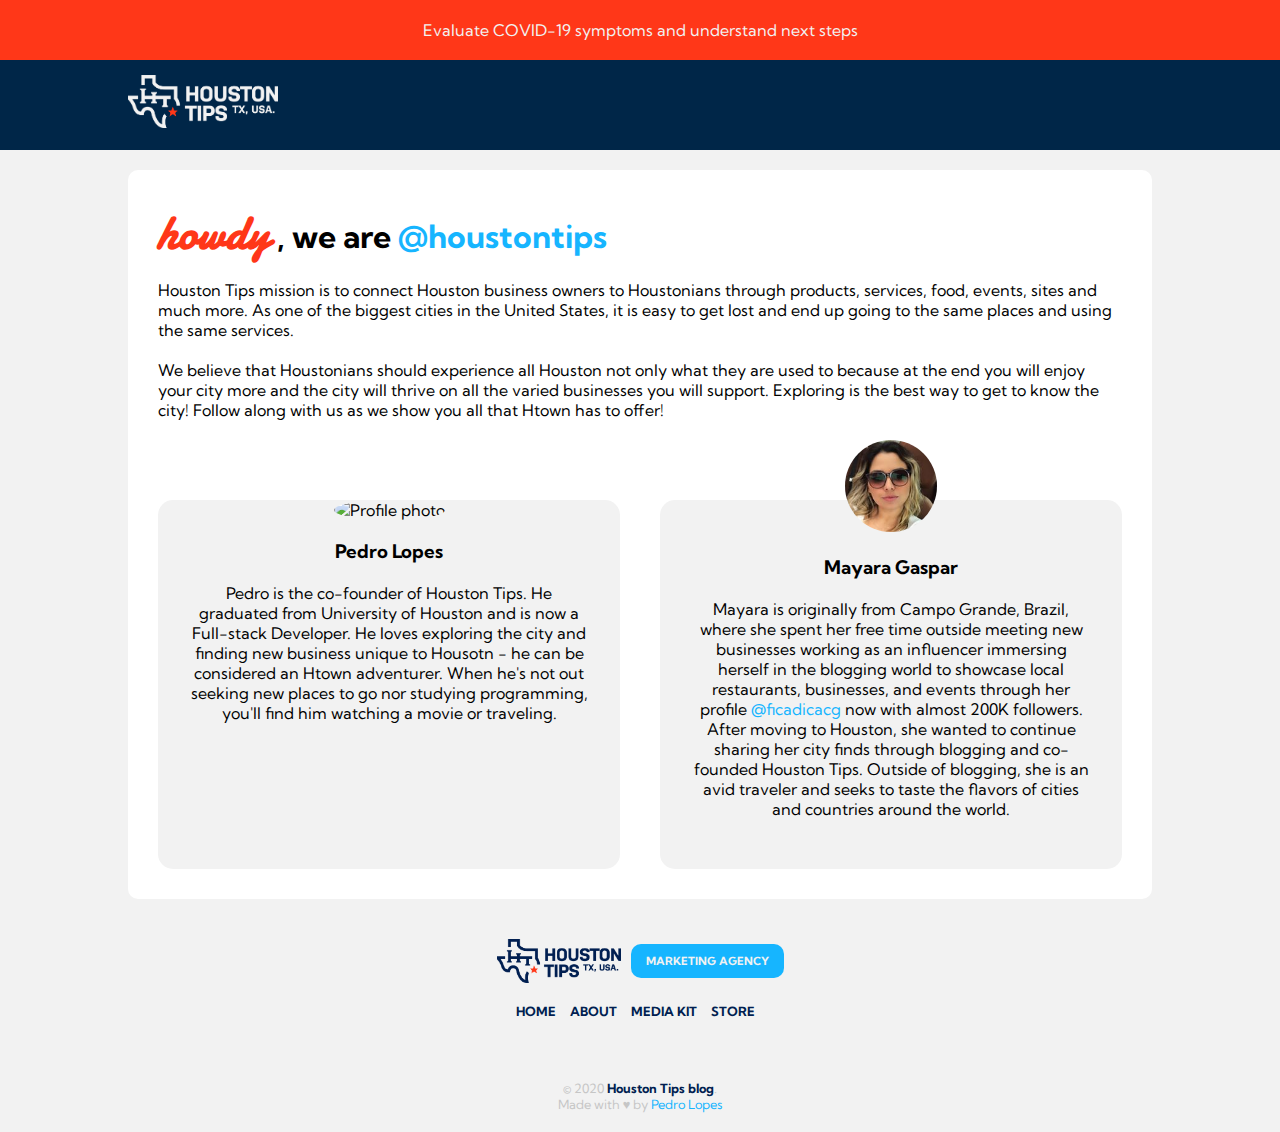
==== about.html @ 713eeb91 "Updated stats and may image" ====
<!DOCTYPE html>
<html lang="en">
    <head>
        <title>HoustonTips | About</title>
        
        <meta charset="UTF-8">
        <meta name="viewport" content="width=device-width, initial-scale=1.0">

        <!-- Links -->
        <link rel="stylesheet" href="styles/main.css">
        <link rel="stylesheet" href="styles/responsive.css">

        <link href="https://fonts.googleapis.com/css2?family=Kumbh+Sans:wght@300;400;700&display=swap" rel="stylesheet">
        <link href="https://fonts.googleapis.com/css2?family=Damion&display=swap" rel="stylesheet">

        <script src="https://kit.fontawesome.com/7ee70a9b62.js" crossorigin="anonymous"></script>

        <!-- Facebook Pixel Code -->
        <script>
        !function(f,b,e,v,n,t,s)
        {if(f.fbq)return;n=f.fbq=function(){n.callMethod?
        n.callMethod.apply(n,arguments):n.queue.push(arguments)};
        if(!f._fbq)f._fbq=n;n.push=n;n.loaded=!0;n.version='2.0';
        n.queue=[];t=b.createElement(e);t.async=!0;
        t.src=v;s=b.getElementsByTagName(e)[0];
        s.parentNode.insertBefore(t,s)}(window, document,'script',
        'https://connect.facebook.net/en_US/fbevents.js');
        fbq('init', '821612818585365');
        fbq('track', 'PageView');
        </script>
        <noscript><img height="1" width="1" style="display:none"
        src="https://www.facebook.com/tr?id=821612818585365&ev=PageView&noscript=1"
        /></noscript>
        <!-- End Facebook Pixel Code -->

    </head>
    <body>
        <header>
            <div class="covid">
                <div class="warning">
                    <a href="https://covid19.apple.com/screening/">
                        <p>Evaluate COVID-19 symptoms and understand next steps</p>
                    </a>
                </div>
            </div>
            <div class="header">
                <div class="logo">
                    <img id="header-logo" src="./assets/logo.png" alt="Houston Tips Logo">
                </div>
                <div class="links">
                    <button onclick="toggleNavOpen()">
                        <i class="fas fa-bars fa-2x"></i>
                    </button>
                </div>
            </div>
            <div class="navbar">
                <button onclick="toggleNavClose()">
                    <i class="fas fa-times fa-2x"></i>
                </button>

                <img id="logo_slider" src="./assets/logo.png" alt="Logo">

                <ul>
                    <a href="index.html">
                        <li>
                            <i class="fas fa-home"></i>Home
                        </li>
                    </a>
                    <a href="about.html">
                        <li>
                            <i class="far fa-address-card"></i>About
                        </li>
                    </a>
                    <a href="analytics.html">
                        <li>
                            <i class="fas fa-chart-line"></i>Media Kit
                        </li>
                    </a>
                    <a href="mailto:contact@houstontips.us">
                        <li>
                            <i class="far fa-envelope"></i>Email
                        </li>
                    </a>
                    <a href="mailto:ads@houstontips.us">
                        <li>
                            <i class="fas fa-ad"></i>Promotion
                        </li>
                    </a>
                    <a href="mailto:partnership@houstontips.us">
                        <li>
                            <i class="fas fa-handshake"></i>Partnership
                        </li>
                    </a>
                    <a href="https://teespring.com/stores/houstontips?page=1">
                        <li>
                            <i class="fas fa-store"></i>Store
                        </li>
                    </a>
                </ul>
            </div>
        </header>
        <main id="about-page">
            <div class="card">
                <h1>
                    <span>howdy</span>
                    , we are
                    <a href="https://www.instagram.com/houstontips/">@houstontips</a>
                </h1>
                <p>Houston Tips mission is to connect Houston business owners to Houstonians through products, services, food, events, sites and much more. As one of the biggest cities in the United States, it is easy to get lost and end up going to the same places and using the same services.<br><br>We believe that Houstonians should experience all Houston not only what they are used to because at the end you will enjoy your city more and the city will thrive on all the varied businesses you will support. Exploring is the best way to get to know the city! Follow along with us as we show you all that Htown has to offer!</p>
                <div class="card-wrapper">
                    <div class="inner-card">
                        <img src="https://avatars0.githubusercontent.com/u/18017083?s=400&u=efa162ed5c88f927283a47e2e304c5f6b7fe65a8&v=4" alt="Profile photo">
                        <h3>Pedro Lopes</h3>
                        <p>Pedro is the co-founder of Houston Tips. He graduated from University of Houston and is now a Full-stack Developer. He loves exploring the city and finding new business unique to Housotn - he can be considered an Htown adventurer. When he's not out seeking new places to go nor studying programming, you'll find him watching a movie or traveling.</p>
                        <div class="profile-links">
                            <a href="mailto:pl@houstontips.us">
                                <i class="fa fa-envelope-o"></i>
                            </a>
                        </div>
                    </div>
                    <div class="inner-card">
                        <img src="../assets/may.jpg">
                        <h3>Mayara Gaspar</h3>
                        <p>Mayara is originally from Campo Grande, Brazil, where she spent her free time outside meeting new businesses working as an influencer immersing herself in the blogging world to showcase local restaurants, businesses, and events through her profile
                            <a href="https://www.instagram.com/ficadicacg/">@ficadicacg</a>
                            now with almost 200K followers. After moving to Houston, she wanted to continue sharing her city finds through blogging and co-founded Houston Tips. Outside of blogging, she is an avid traveler and seeks to taste the flavors of cities and countries around the world.</p>
                        <div class="profile-links">
                            <a href="mailto:mg@houstontips.us">
                                <i class="fa fa-envelope-o"></i>
                            </a>
                        </div>
                    </div>

                </div>

            </main>
            <footer>
                <div class="footer-wrapper">
                    <div class="footer-head">
                        <img src="assets/logo-reg.png" alt="Houston Tips Logo">
                        <span>MARKETING AGENCY</span>
                    </div>
                    <ul>
                        <a href="index.html">
                            <li>HOME</li>
                        </a>
                        <a href="about.html">
                            <li>ABOUT</li>
                        </a>
                        <a href="analytics.html">
                            <li>MEDIA KIT</li>
                        </a>
                        <a href="https://teespring.com/stores/houstontips?page=1">
                            <li>STORE</li>
                        </a>
                    </ul>
                    <span class="icons">
                        <a href="https://www.instagram.com/houstontips">
                            <i class="fa fa-instagram"></i>
                        </a>
                        <a href="https://www.tiktok.com/@houstontips?source=h5_m">
                            <i class="fab fa-tiktok"></i>
                        </a>
                        <a href="mailto:hello@houstontips.us">
                            <i class="fa fa-envelope-o"></i>
                        </a>
                    </span>
                    <p>
                        &copy; 2020
                        <strong style="color: var(--blue-color);">Houston Tips blog</strong>.<br>
                        Made with &hearts; by
                        <a href="https://www.pedroclopes.com">Pedro Lopes</a>
                    </p>
                </div>
            </footer>
            <script src="./scripts/app.js"></script>
        </body>
    </html>
---- styles/main.css ----
:root {
    --blue-color:#011F51;
    --dark-blue-color:#0A2443;
    --other-blue-color: #002648;
    --red-color:#FF3718;
    --light-blue-color:rgb(22, 181, 255);
    --white-color:#F2F2F2;
    --gold-color:#D0B78D;
}

* {
    padding:0;
    margin:0;
    box-sizing: border-box;
}

a {
    text-decoration: none;
    color: var(--light-blue-color);
}

body {
    font-family: 'Kumbh Sans', sans-serif;
    background: var(--white-color);
}

/* HEADER */

header {
    background: var(--other-blue-color);
}

/* warning */
header .covid {
    background: var(--red-color);
    padding: 20px;
    text-align: center;
}

header .covid .warning a {
    color: var(--white-color);
}

/* header */

header .header {
    width:80%;
    margin: 0 auto;
    display: grid;
    grid-template-columns: 1fr 1fr;

}

header .header .logo {
    text-align:left;
    padding: 15px 0;
}

header .header .logo img {
    width: 150px;
}

header .header .links {
    text-align: right;
    padding: 35px 0;
}

header .header .links i {
    color: white;
}

header .header .links button {
    background: transparent;
    border: none;
    transition: all .5s ease-in-out;
}

header .header .links button span {
    color:var(--four-color);
    font-size: 40px;
}

/*NAV SLIDER*/

.navbar {
    position:fixed;
    top:0;
    left:-100%;
    width:100%;
    height:100vh;
    background: var(--dark-blue-color);
    border: 2px solid var(--two-color);
    box-shadow: 0 0 10px 5px rgba(0,0,0,.25);
    opacity:0;
    transition: left 0.25s ease-in-out, opacity 0.25s ease-in-out;
    z-index:10;
    color: var(--blue-color);
}

.navbar-open {
    left:0;
    opacity:1;
}

#logo_slider {
    margin: 20px auto;
    display:flex;
    justify-content: center;
    width: 180px;
}

.navbar button {
    background: transparent;
    color: var(--white-color);
    padding: 20px;
    float: right;
    border: none;
    -webkit-tap-highlight-color: transparent;
}

.navbar ul {
    padding: 20px;
    list-style-type: none;
}

.navbar ul a li {
    font-size:1.5rem;
    background: var(--other-blue-color);
    padding: 20px 20px;
    margin-bottom: 5px;
    color: var(--white-color);
    border-radius: 5px;
}

.navbar ul a li:hover {
    background: var(--red-color);
}

.navbar ul a li i {
    margin-right: 10px;
}

/* HOME */
#home-page {
    background: var(--dark-blue-color);
}

#home-page .right .intro {
    color: var(--white-color);
    padding: 20px;
    text-align:center;
}

#home-page .right .intro .head img {
    width:100%;
}

#home-page .right .intro .head h1 {
    margin-bottom: 30px;
    
}

#home-page .right .intro .head h3 {
    margin-bottom: 10px;
    margin-top: -1rem;
}

#home-page .right .intro .cards-social {
    display: flex;
    justify-content: space-evenly;
}

#home-page .right .intro .cards-social .card-social {
    background: rgba(242, 242, 242, 0.1);
    color: var(--white-color);
    padding: 20px 10px;
    width: 80%;
    font-weight: 700;
    display:flex;
    justify-content: center;
}

#home-page .right .intro .cards-social .card-social p i {
    color: var(--gold-color);
    margin-right: 10px;
}

#home-page .right .intro .cards-social .card-social:first-child {
    margin-right: 10px;
}

#home-page .right .about-us {
    padding: 20px;
    color: white;
}

#home-page .right .about-us h1 {
    margin-bottom: 10px;
    font-weight: 400;
}

#home-page .right .about-us p {
    opacity: rgba(255, 255, 255, 0.1);
    line-height: 1.2;
}

#home-page .right .highlights {
    padding: 20px;
    color: white;
}

#home-page .right .highlights h1 {
    margin-bottom: 10px;
    font-weight: 400;
}

#home-page .right .highlights ul li {
    margin-bottom: 5px;
}

#home-page .right .highlights ul li {
    opacity: 0.7;
    list-style-type: none;
}

#home-page .right button {
    margin-top: 20px;;
    padding: 20px;
    width: 100%;
    background: transparent;
    border: 2px solid rgba(242, 242, 242, 0.3);
    color: var(--white-color);
    border-radius: 5px;
    font-size:1rem;
}

#home-page .left  {
    display:none;
}

/* ANALYTICS */

#analytics-page h2 {
    color: var(--blue-color);
    font-weight: 400;
    text-align:center;
    margin-top: 20px;
}

#analytics-page .cards-stats {
    padding: 20px;
}

#analytics-page .cards-stats .card-stat {
    padding: 30px;
    display:flex;
    background: white;
    border-radius: 10px;
    color: var(--blue-color);
    margin-bottom: 10px;
}

#analytics-page .cards-stats .card-stat .circle {
    background: rgb(116, 209, 252);
    width: 60px;
    height:60px;
    border-radius:50%;
    margin-right: 20px;
    display:table;
}

#analytics-page .cards-stats .card-stat i {
    color: rgba(19, 153, 214, 1);
    font-size:1.2rem;
    display: table-cell;
    vertical-align: middle;
    text-align: center;
}

#analytics-page .cards-stats .card-stat span {
    font-size: 2rem;
    margin-top: 5px;
    font-weight: 700;
}

#analytics-page .cards-stats .card-stat p {
    font-size:1rem;
    color: gray;
    font-weight:400;
}

#analytics-page .charts-containers {
    text-align: center;
    display: grid;
    grid-template-columns: repeat(1,1fr);
    justify-content: center;
    gap: 20px;
}

#analytics-page .charts-containers .chart-container h1 {
    color: var(--blue-color);
    font-weight: 400;
    font-size: 2rem;
}


/* ABOUT */

 #about-page .card {
     margin: 20px;
     padding: 30px;
     background: white;
     border-radius: 10px;
 }

 #about-page .card h1 {
     margin-bottom: 15px;
 }

 #about-page .card h1 span {
    font-family: 'Damion', sans-serif;
    color: var(--red-color);
    font-size: 3rem;
 }

 #about-page .card .card-wrapper {
     display: grid;
     grid-template-columns: repeat(1,1fr);
     gap:20px;
 }

 #about-page .card .card-wrapper .inner-card {
    background: rgb(242, 242, 242);
    text-align: center;
    margin-top: 80px;
    border-radius: 15px;
 }

#about-page .card .card-wrapper .inner-card img {
     width: 50%;
     border-radius: 50%;
     margin-top: -60px;
}

#about-page .card .card-wrapper .inner-card h3 {
    margin: 20px 0;
}

#about-page .card .card-wrapper .inner-card p {
     padding: 0 30px 0 30px;
}

#about-page .card .card-wrapper .inner-card .profile-links {
    font-size: 1.5rem;
    padding: 10px 0;
}

#about-page .card .card-wrapper .inner-card .profile-links i {
    margin: 0 5px;
}

/* PRICES */

#prices-page {
    background: var(--dark-blue-color);
}

/* CONTACT */

#contact-page .card {
    margin: 20px;
    padding: 30px;
    background: white;
    border-radius: 10px;
    text-align: center;
}

#contact-page .card h1 {
    font-family: 'Damion', sans-serif;
    color: var(--red-color);
    font-size: 3rem;
    margin-bottom: 10px;
}

#contact-page .card h2 {
    margin-bottom: 10px;
    color:var(--blue-color);
}

#contact-page .card p {
    margin-bottom: 10px;
}

#contact-page .form-container {
    margin: 20px;
    padding: 30px;
    background: white;
    border-radius: 10px;
    display:flex;
    align-items: center;
    justify-content: center;
    flex-direction: column;
}

#contact-page .form-container h1 {
    margin-bottom: 10px;
}

#contact-page .form-container .form-group {
    width:100%;
    margin-top: 10px;
}

#contact-page .form-container .form-group label {
    display:block;
    margin: 10px 0;
}

#contact-page .form-container .form-group input,
#contact-page .form-container .form-group textarea {
    width: 100%;
    border-top: none;
    border-left: none;
    border-right: none;
    border-bottom: 1px solid rgb(228, 228, 228);
    padding:10px 5px;

}

#contact-page .form-container .form-group input:hover,
#contact-page .form-container .form-group textarea {
    border-bottom: 1px solid var(--light-blue-color);
}

#contact-page .form-container .form-group textarea {
    margin-bottom: 20px;
}

#contact-page .form-container form button[type="submit"] {
    width: 100%;
    padding: 20px 10px;
    font-size:1rem;
    background: var(--blue-color);
    color: var(--white-color);
    border:none;
    border-radius: 5px;
    cursor:pointer;
}

#contact-page .form-container form button[type="submit"]:hover {
    background: var(--red-color);
}

#status {
    text-align: center;
    width: 90vw;
    margin:0 auto;
    padding: 20px 10px;
    border-radius: 5px;
    background: rgba(55, 199, 55, 0.4);
}

#status.success {
    border: 1px solid green;
    background: rgba(55, 199, 55, 0.4);
    animation: status 4s ease forwards;
}

#status.error {
    border: 1px solid red;
    background: rgb(222, 74, 74,0.4);
    animation: status 4s ease forwards;
}

@keyframes status {
    0% {
        opacity: 1;
        pointer-events: all;
    }
    90% {
        opacity: 1;
        pointer-events: all;
    }
    100% {
        opacity: 0;
        pointer-events: none;
    }
}

/* PRICES */

#prices-page .prices-head {
    color: var(--white-color);
    text-align: center;
    padding: 20px 0 0 0;
}

#prices-page .prices-head h2 {
    font-weight: 400;
    font-size:1rem;
    line-height: 1.5rem;
}

#prices-page .prices-wrapper {
    padding: 20px;
    display:grid;
    grid-template-columns: repeat(1,1fr);
    gap:20px;
}

#prices-page .prices-wrapper .prices-card {
    background: var(--white-color);
    padding:20px;
    border-radius:5px;
    color: var(--blue-color);

}

#prices-page .prices-wrapper .prices-card h4 {
    text-align:right;
    color: var(--light-blue-color);
}

#prices-page .prices-wrapper .prices-card p {
    margin-bottom:5px;
}

#prices-page .prices-wrapper .prices-card h3 {
    margin-top: 10PX;;
    margin-bottom: 10px;
    font-size: 1rem;
}

#prices-page .prices-wrapper .prices-card h1 {
    display:inline;
    margin-right: 10px;
    color: var(--red-color);
}

#prices-page .prices-wrapper .prices-card #note {
    margin-top:10px;
    font-size: 0.8rem;
    color: gray;
    line-height: 1.2rem;
}

/* FOOTER */

 footer {
     background: var(--white-color);
 }

 footer .footer-wrapper {
     text-align: center;
     padding: 20px;
 }

 footer .footer-wrapper .footer-head {
     display: flex;
     vertical-align: center;
     align-items: center;
     justify-content: center;
 }


 footer .footer-wrapper .footer-head img {
     width: 40%;
 }

 footer .footer-wrapper .footer-head span  {
     background: var(--light-blue-color);
     padding: 10px 15px;
     border-radius: 10px;
     font-size: .7rem;
     font-weight: bold;
     color: var(--white-color);
     margin-left: 10px;
 }

 footer .footer-wrapper ul li {
     text-decoration: none;
     display:inline-block;
     margin-top: 20px;
     font-size: .8rem;
     margin-right:10px;
     margin-bottom: 15px;
 }

 footer .footer-wrapper ul a {
     color: var(--blue-color);
     font-weight: bold;
 }

 footer .footer-wrapper .icons i {
     font-size: 1.3rem;
     font-weight: bold;
     margin-right: 15px;
 }

 footer .footer-wrapper .icons a {
    color: var(--blue-color);
    cursor: pointer;
 }

 footer .footer-wrapper p {
     color: rgb(198, 198, 198);
     font-size: .8rem;
     margin-top: 20px;
 }
---- styles/responsive.css ----
@media (min-width:600px) {

    #home-page .wrapper {
        width:80%;
        margin:0 auto;
        display: grid;
        grid-template-columns: repeat(2,1fr);
    }

    #home-page .right .intro .head,
    #home-page .right .about-us,
    #home-page .right .highlights {
        width: 100%;
        margin:0 auto;
    }

    #home-page .right .intro .cards-social {
        width: 80%;
        margin:0 auto;
    }

    #home-page .right .intro .head img {
        width: 30%;
    }

    #home-page .left {
        width: 100%;
        margin:0 auto;
        display: inline;
    }

    #home-page .left img {
        width:100%;
    }

    #about-page .card {
        width:80%;
        margin: 20px auto;
    }

    #about-page .card .card-wrapper {
        display:flex;

    }

    #about-page .card .card-wrapper .inner-card img {
        width: 20%;
   }

    #about-page .card .card-wrapper .inner-card:first-child {
        margin-right: 20px;
    }

    #about-page .card .inner-card {
        width: 50%;
        margin: 80px auto 0;

    }

    #about-page .card .inner-card img {
        width:20%;
    }

    #analytics-page .cards-stats {
        width:80%;
        display: grid;
        grid-template-columns: repeat(3,1fr);
        gap:10px;
        margin:0 auto;
    }

    #analytics-page .charts-containers {
        width: 80%;
        margin: 0 auto;
        display:grid;
        grid-template-columns: repeat(3,1fr);
    }

    #prices-page .prices-wrapper {
        width:80%;
        margin:0 auto;
        grid-template-columns: repeat(2,1fr);
    }

    footer .footer-wrapper .footer-head img {
        width: 10%;
    }
}
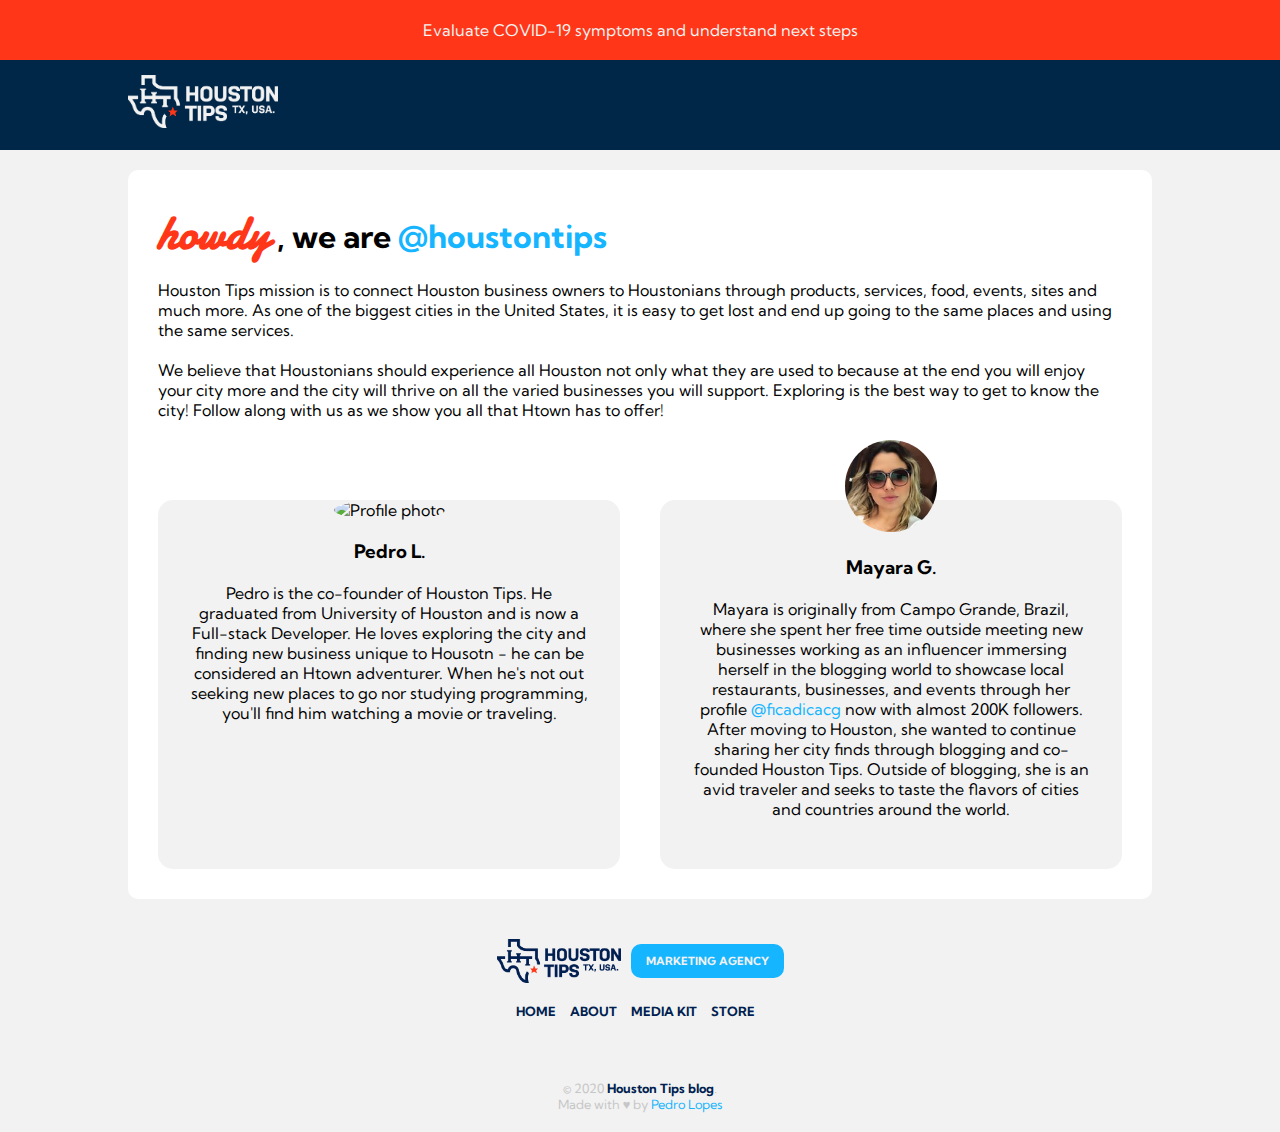
==== commit 6be738ae: "Updated names" ====
--- a/about.html
+++ b/about.html
@@ -110,7 +110,7 @@
                 <div class="card-wrapper">
                     <div class="inner-card">
                         <img src="https://avatars0.githubusercontent.com/u/18017083?s=400&u=efa162ed5c88f927283a47e2e304c5f6b7fe65a8&v=4" alt="Profile photo">
-                        <h3>Pedro Lopes</h3>
+                        <h3>Pedro L.</h3>
                         <p>Pedro is the co-founder of Houston Tips. He graduated from University of Houston and is now a Full-stack Developer. He loves exploring the city and finding new business unique to Housotn - he can be considered an Htown adventurer. When he's not out seeking new places to go nor studying programming, you'll find him watching a movie or traveling.</p>
                         <div class="profile-links">
                             <a href="mailto:pl@houstontips.us">
@@ -120,7 +120,7 @@
                     </div>
                     <div class="inner-card">
                         <img src="../assets/may.jpg">
-                        <h3>Mayara Gaspar</h3>
+                        <h3>Mayara G.</h3>
                         <p>Mayara is originally from Campo Grande, Brazil, where she spent her free time outside meeting new businesses working as an influencer immersing herself in the blogging world to showcase local restaurants, businesses, and events through her profile
                             <a href="https://www.instagram.com/ficadicacg/">@ficadicacg</a>
                             now with almost 200K followers. After moving to Houston, she wanted to continue sharing her city finds through blogging and co-founded Houston Tips. Outside of blogging, she is an avid traveler and seeks to taste the flavors of cities and countries around the world.</p>
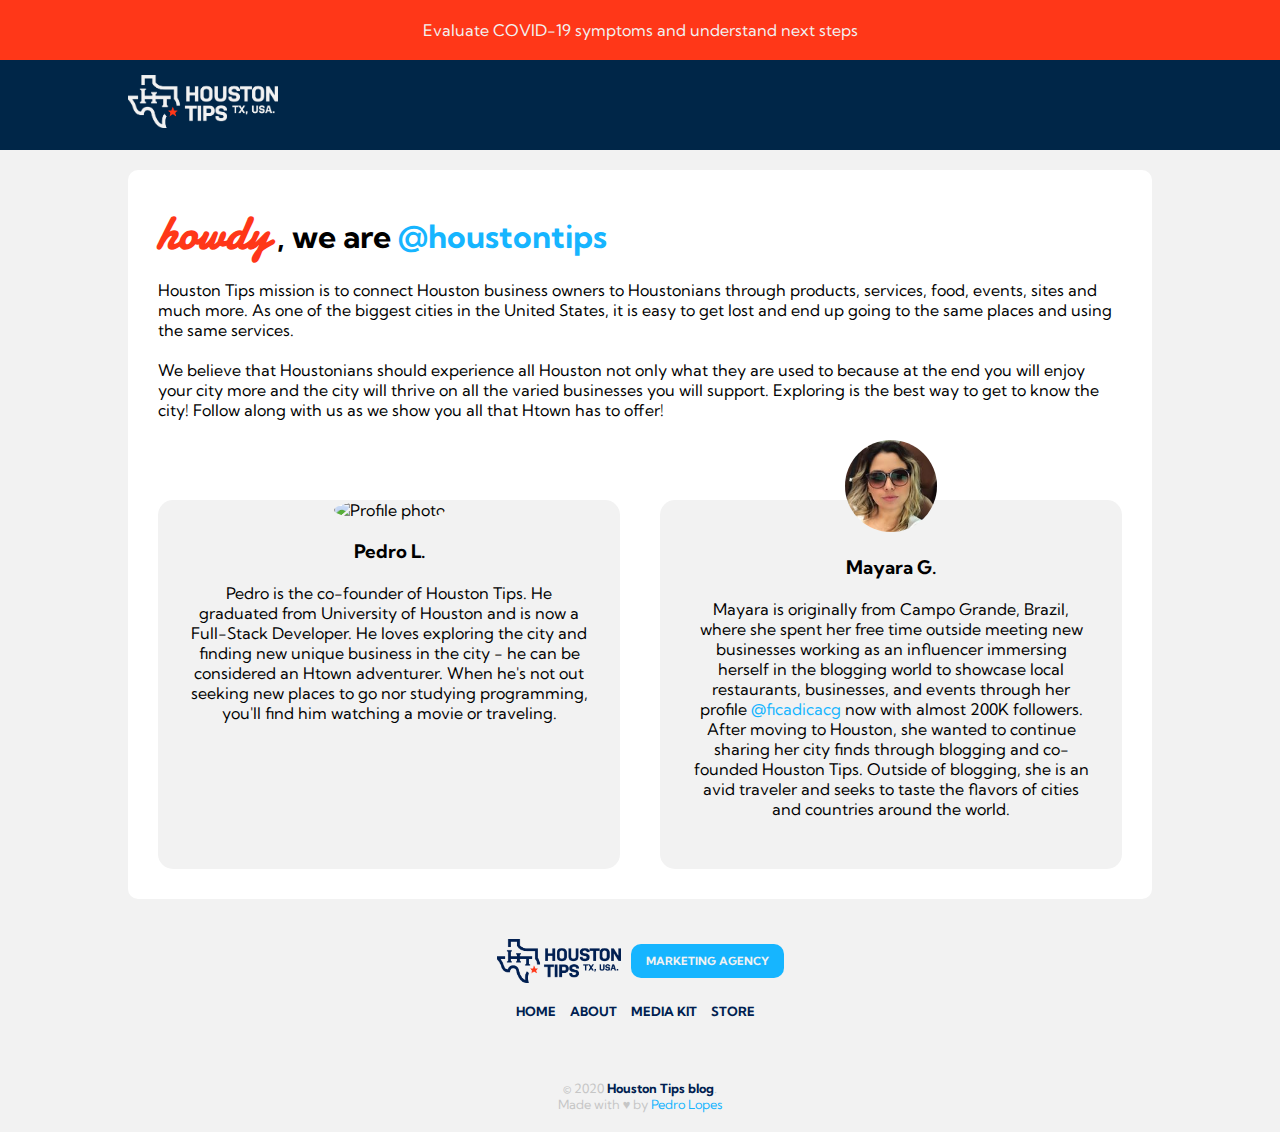
==== commit 002f3882: "Updated about page" ====
--- a/about.html
+++ b/about.html
@@ -111,7 +111,7 @@
                     <div class="inner-card">
                         <img src="https://avatars0.githubusercontent.com/u/18017083?s=400&u=efa162ed5c88f927283a47e2e304c5f6b7fe65a8&v=4" alt="Profile photo">
                         <h3>Pedro L.</h3>
-                        <p>Pedro is the co-founder of Houston Tips. He graduated from University of Houston and is now a Full-stack Developer. He loves exploring the city and finding new business unique to Housotn - he can be considered an Htown adventurer. When he's not out seeking new places to go nor studying programming, you'll find him watching a movie or traveling.</p>
+                        <p>Pedro is the co-founder of Houston Tips. He graduated from University of Houston and is now a Full-Stack Developer. He loves exploring the city and finding new unique business in the city - he can be considered an Htown adventurer. When he's not out seeking new places to go nor studying programming, you'll find him watching a movie or traveling.</p>
                         <div class="profile-links">
                             <a href="mailto:pl@houstontips.us">
                                 <i class="fa fa-envelope-o"></i>
--- a/styles/main.css
+++ b/styles/main.css
@@ -247,6 +247,12 @@
     margin-top: 20px;
 }
 
+#analytics-page p {
+    text-align: center;
+    margin-top: 10px;
+    color:var(--dark-blue-color);
+}
+
 #analytics-page .cards-stats {
     padding: 20px;
 }
@@ -544,6 +550,96 @@
     line-height: 1.2rem;
 }
 
+/* OFFER */
+
+#offer-page {
+    background-color: #e0e8f3;
+}
+
+#offer-page a button {
+    background-color: var(--red-color);
+    padding: 20px 40px;
+    width: 100%;
+    border: none;
+    border-radius: 5px;
+    font-size: 1em;
+    color: white;
+    cursor: pointer;
+}
+
+#offer-page a #btn2 {
+    background-color: var(--light-blue-color);
+    cursor: pointer;
+}
+
+#offer-page .offer-head {
+    color: var(--blue-color);
+    text-align: center;
+    padding: 20px 0 0 0;
+}
+
+#offer-page .offer-head img {
+    width: 80%;
+}
+
+#offer-page .offer-head h3 {
+    font-size: 1.5em;
+    margin:0 auto;
+    font-weight: 400;
+    width:80%;
+    margin-top: 20px;
+}
+
+#offer-page .offer-head h4 {
+    margin:0 auto;
+    font-weight: 400;
+    width:80%;
+    margin-top: 20px;
+}
+
+#offer-page .offer-wrapper {
+    padding: 20px;
+    display:grid;
+    grid-template-columns: repeat(1,1fr);
+    gap:20px;
+}
+
+#offer-page .offer-wrapper .offer-card {
+    background: var(--white-color);
+    padding:20px;
+    border-radius:5px;
+    color: var(--blue-color);
+
+}
+
+#offer-page .offer-wrapper .offer-card h4 {
+    text-align:right;
+    color: var(--light-blue-color);
+}
+
+#offer-page .offer-wrapper .offer-card p {
+    margin-bottom:5px;
+}
+
+#offer-page .offer-wrapper .offer-card h3 {
+    margin-top: 10PX;;
+    margin-bottom: 10px;
+    font-size: 1rem;
+}
+
+#offer-page .offer-wrapper .offer-card h1 {
+    display:inline;
+    margin-right: 10px;
+    color: var(--red-color);
+}
+
+#offer-page .offer-wrapper .offer-card #note {
+    margin-top:10px;
+    font-size: 0.8rem;
+    color: gray;
+    line-height: 1.2rem;
+}
+
 /* FOOTER */
 
  footer {
--- a/styles/responsive.css
+++ b/styles/responsive.css
@@ -82,6 +82,24 @@
         grid-template-columns: repeat(2,1fr);
     }
 
+    #offer-page .offer-head img {
+        width: 20%;
+    }
+
+    #offer-page .offer-head h3 {
+        width:35%;
+    }
+
+    #offer-page .offer-head h4 {
+        width:35%;
+    }
+
+    #offer-page .offer-wrapper {
+        width:40%;
+        margin:0 auto;
+        grid-template-columns: repeat(1,1fr);
+    }
+
     footer .footer-wrapper .footer-head img {
         width: 10%;
     }
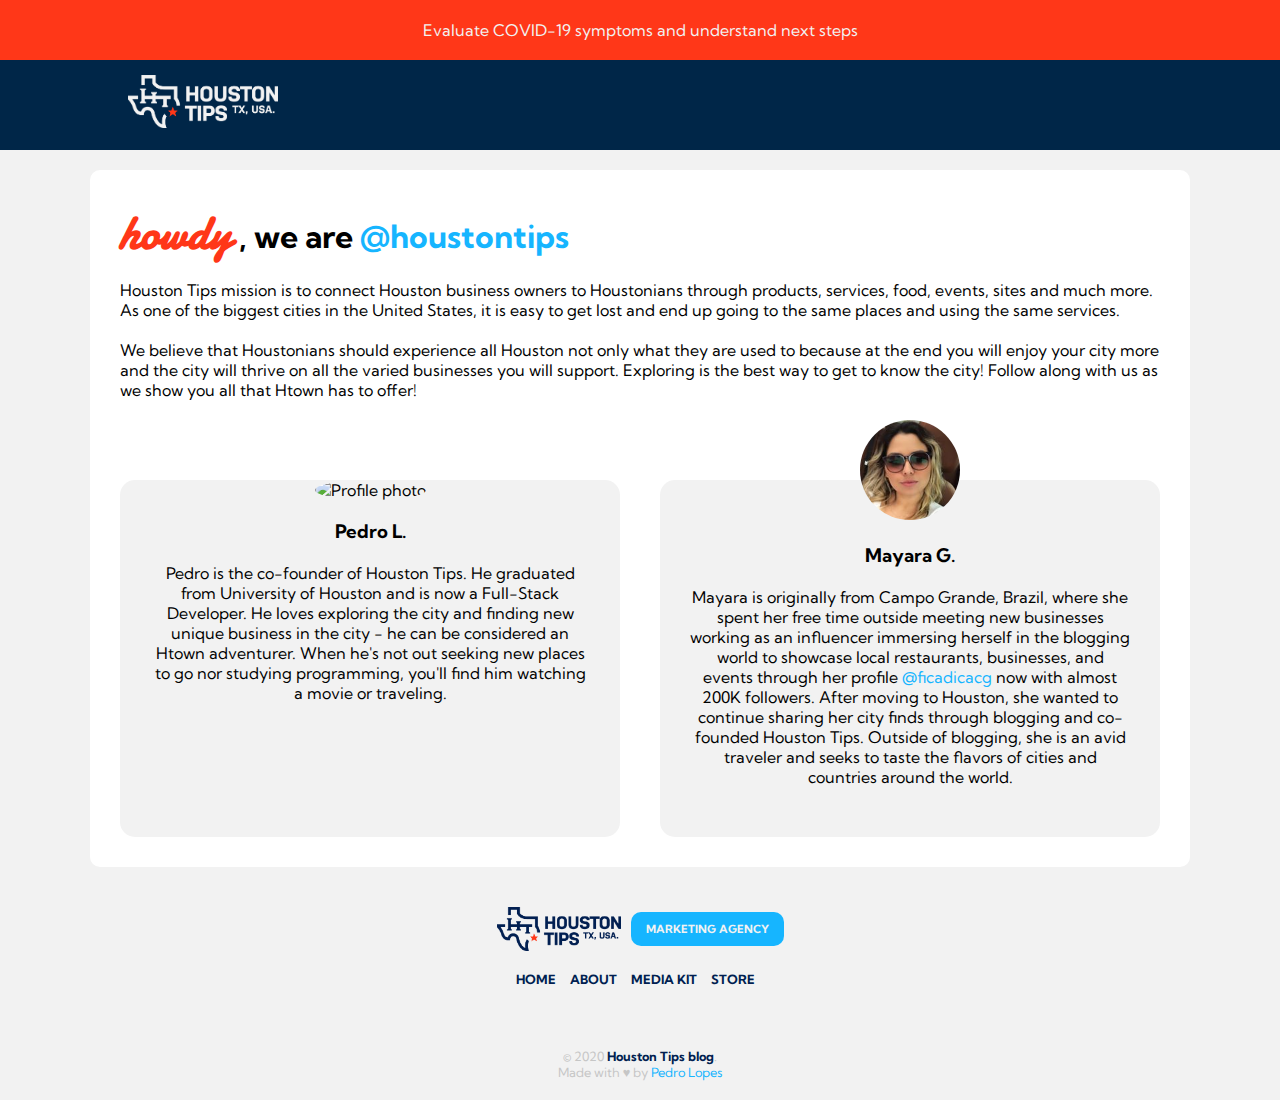
==== commit d6a611e8: "Added automatic update feature for follower and media count and adjusted the layout to accomodate th" ====
--- a/about.html
+++ b/about.html
@@ -173,6 +173,6 @@
                     </p>
                 </div>
             </footer>
-            <script src="./scripts/app.js"></script>
+            <script src="./scripts/nav.js"></script>
         </body>
     </html>--- a/styles/main.css
+++ b/styles/main.css
@@ -152,7 +152,9 @@
 }
 
 #home-page .right .intro .head img {
-    width:100%;
+    width:50%;
+    margin-bottom: 40px;
+
 }
 
 #home-page .right .intro .head h1 {
@@ -166,18 +168,25 @@
 }
 
 #home-page .right .intro .cards-social {
-    display: flex;
+    display: block;
     justify-content: space-evenly;
 }
 
 #home-page .right .intro .cards-social .card-social {
     background: rgba(242, 242, 242, 0.1);
     color: var(--white-color);
-    padding: 20px 10px;
+    padding: 20px 0;
     width: 80%;
     font-weight: 700;
     display:flex;
     justify-content: center;
+    border-radius: 5px;
+    width: 100%;
+    margin-bottom: 10px;
+}
+
+#home-page .right .intro .cards-social .card-social a {
+    color: white;
 }
 
 #home-page .right .intro .cards-social .card-social p i {
@@ -264,6 +273,7 @@
     border-radius: 10px;
     color: var(--blue-color);
     margin-bottom: 10px;
+    position: relative;
 }
 
 #analytics-page .cards-stats .card-stat .circle {
@@ -293,6 +303,18 @@
     font-size:1rem;
     color: gray;
     font-weight:400;
+}
+
+#analytics-page .cards-stats .card-stat p a .fa-external-link {
+    font-size: 18px;
+    margin-left: 5px;
+    position: absolute;
+    top:15px;
+    right: 15px;
+}
+
+#analytics-page .cards-stats .card-stat span p {
+    text-align: left;
 }
 
 #analytics-page .charts-containers {
@@ -587,7 +609,6 @@
     margin:0 auto;
     font-weight: 400;
     width:80%;
-    margin-top: 20px;
 }
 
 #offer-page .offer-head h4 {
@@ -639,6 +660,7 @@
     color: gray;
     line-height: 1.2rem;
 }
+
 
 /* FOOTER */
 
--- a/styles/responsive.css
+++ b/styles/responsive.css
@@ -1,7 +1,11 @@
 @media (min-width:600px) {
 
+    header .header {
+        max-width:1100px;
+    }
+
     #home-page .wrapper {
-        width:80%;
+        max-width:1100px;
         margin:0 auto;
         display: grid;
         grid-template-columns: repeat(2,1fr);
@@ -15,8 +19,13 @@
     }
 
     #home-page .right .intro .cards-social {
-        width: 80%;
+        display: flex;
+        width: 100%;
         margin:0 auto;
+    }
+
+    .card-social + .card-social {
+        margin-right: 10px;
     }
 
     #home-page .right .intro .head img {
@@ -34,7 +43,7 @@
     }
 
     #about-page .card {
-        width:80%;
+        max-width:1100px;
         margin: 20px auto;
     }
 
@@ -62,7 +71,7 @@
     }
 
     #analytics-page .cards-stats {
-        width:80%;
+        max-width: 1100px;
         display: grid;
         grid-template-columns: repeat(3,1fr);
         gap:10px;
@@ -70,14 +79,14 @@
     }
 
     #analytics-page .charts-containers {
-        width: 80%;
+        max-width: 1100px;
         margin: 0 auto;
         display:grid;
         grid-template-columns: repeat(3,1fr);
     }
 
     #prices-page .prices-wrapper {
-        width:80%;
+        max-width:1100px;
         margin:0 auto;
         grid-template-columns: repeat(2,1fr);
     }
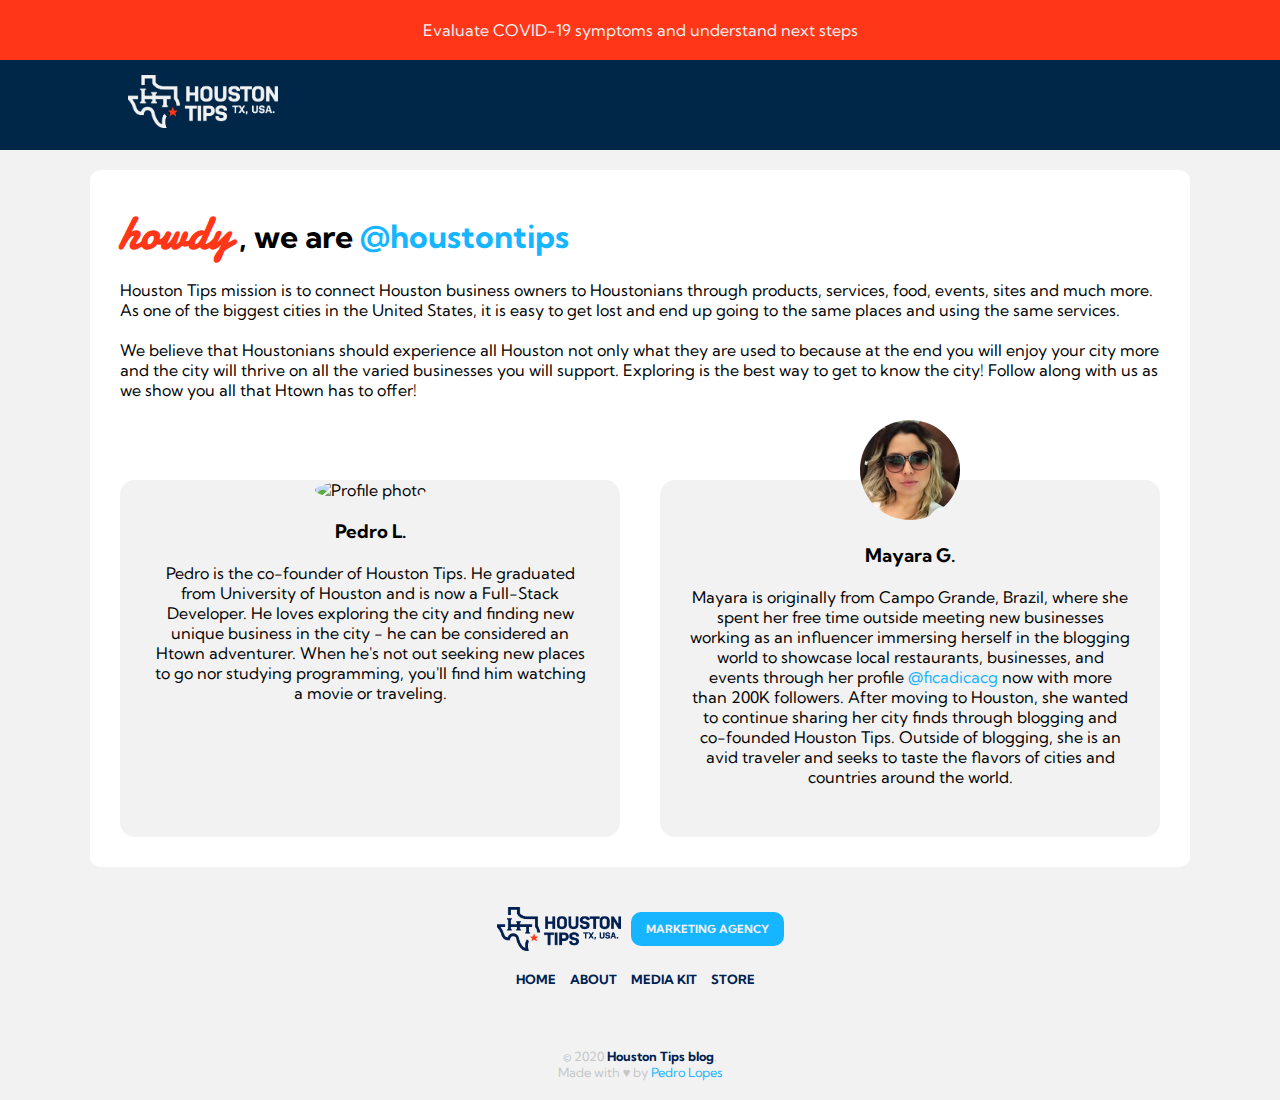
==== commit 5f44589e: "Updated access token" ====
--- a/about.html
+++ b/about.html
@@ -96,6 +96,11 @@
                             <i class="fas fa-store"></i>Store
                         </li>
                     </a>
+                    <a href="https://www.getrevue.co/profile/houstontips">
+                        <li>
+                            <i class="fas fa-store"></i>Subscribe to our newsletter
+                        </li>
+                    </a>
                 </ul>
             </div>
         </header>
@@ -123,7 +128,7 @@
                         <h3>Mayara G.</h3>
                         <p>Mayara is originally from Campo Grande, Brazil, where she spent her free time outside meeting new businesses working as an influencer immersing herself in the blogging world to showcase local restaurants, businesses, and events through her profile
                             <a href="https://www.instagram.com/ficadicacg/">@ficadicacg</a>
-                            now with almost 200K followers. After moving to Houston, she wanted to continue sharing her city finds through blogging and co-founded Houston Tips. Outside of blogging, she is an avid traveler and seeks to taste the flavors of cities and countries around the world.</p>
+                            now with more than 200K followers. After moving to Houston, she wanted to continue sharing her city finds through blogging and co-founded Houston Tips. Outside of blogging, she is an avid traveler and seeks to taste the flavors of cities and countries around the world.</p>
                         <div class="profile-links">
                             <a href="mailto:mg@houstontips.us">
                                 <i class="fa fa-envelope-o"></i>
--- a/styles/main.css
+++ b/styles/main.css
@@ -264,6 +264,9 @@
 
 #analytics-page .cards-stats {
     padding: 20px;
+    display:grid;
+    grid-template-columns: repeat(1, 1fr);
+    gap:10px;
 }
 
 #analytics-page .cards-stats .card-stat {
@@ -272,7 +275,6 @@
     background: white;
     border-radius: 10px;
     color: var(--blue-color);
-    margin-bottom: 10px;
     position: relative;
 }
 
@@ -291,6 +293,7 @@
     display: table-cell;
     vertical-align: middle;
     text-align: center;
+    margin-bottom: 20px;
 }
 
 #analytics-page .cards-stats .card-stat span {
--- a/styles/responsive.css
+++ b/styles/responsive.css
@@ -75,7 +75,7 @@
         display: grid;
         grid-template-columns: repeat(3,1fr);
         gap:10px;
-        margin:0 auto;
+        margin:0 auto 20px;
     }
 
     #analytics-page .charts-containers {
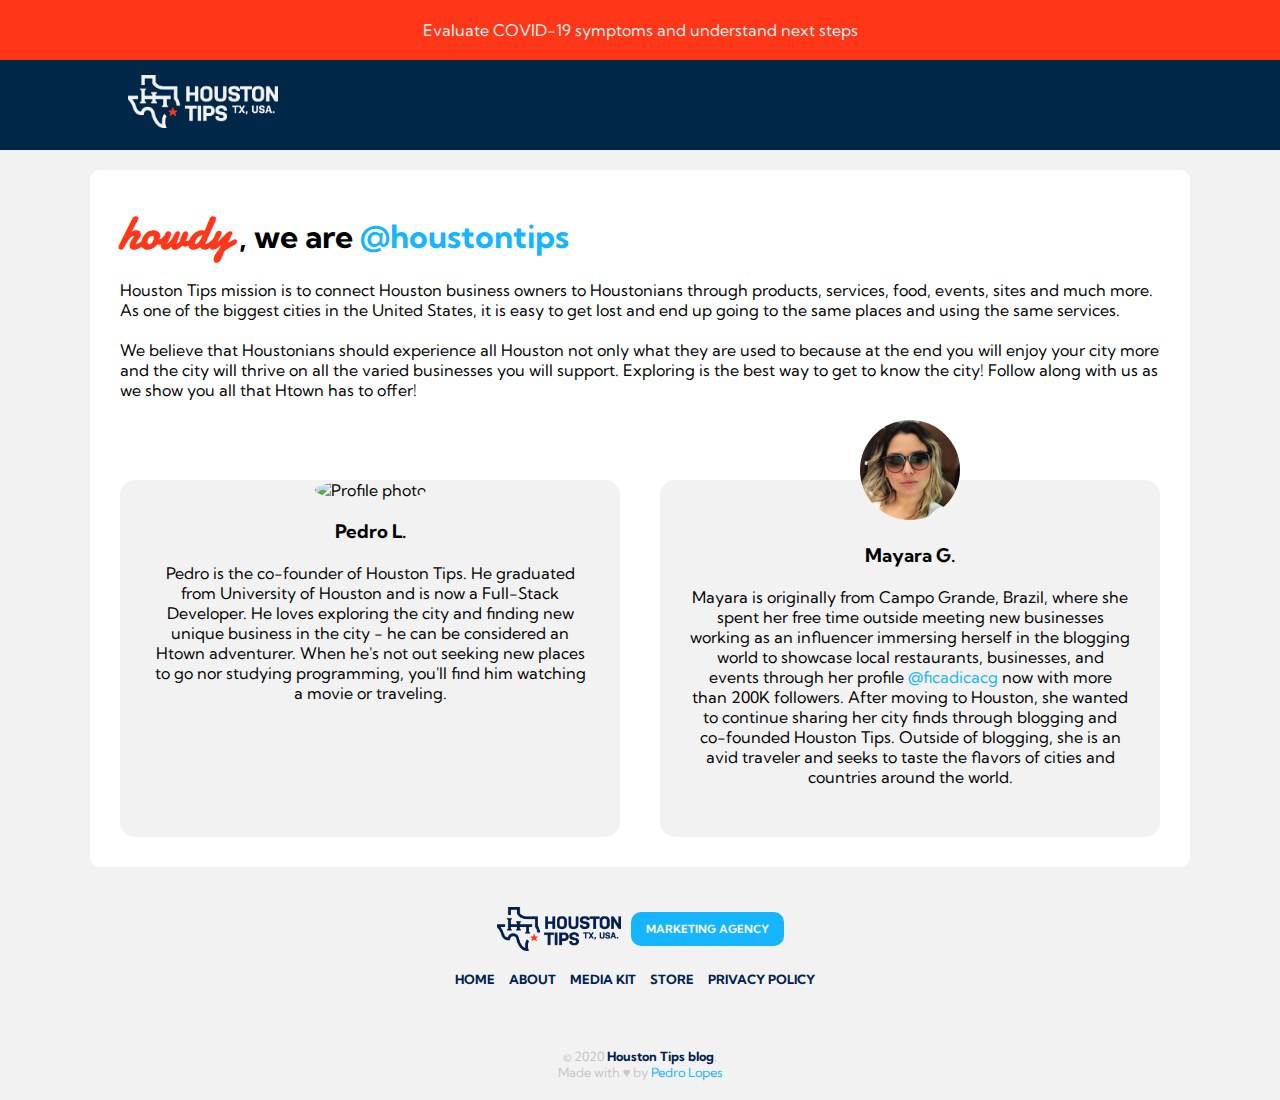
==== commit 0f808388: "Added privacy policy" ====
--- a/about.html
+++ b/about.html
@@ -158,6 +158,9 @@
                         <a href="https://teespring.com/stores/houstontips?page=1">
                             <li>STORE</li>
                         </a>
+                        <a href="https://www.houstontips.us/privacy-policy.html">
+                            <li>PRIVACY POLICY</li>
+                        </a>
                     </ul>
                     <span class="icons">
                         <a href="https://www.instagram.com/houstontips">
--- a/styles/main.css
+++ b/styles/main.css
@@ -664,6 +664,54 @@
     line-height: 1.2rem;
 }
 
+/* PRIVACY POLICY */
+
+#privacypolicy-page {
+    background-color: #F2F2F2;
+}
+
+#privacypolicy-page .card {
+    margin: 20px auto;
+    padding: 30px;
+    background: white;
+    border-radius: 10px;
+    width: 80%;
+}
+
+#privacypolicy-page .card h2 {
+    margin-bottom: 15px;
+    font-family: 'Damion', sans-serif;
+    color: var(--red-color);
+    font-size: 3rem;
+}
+
+#privacypolicy-page .card h3 {
+    margin-top: 15px;
+    margin-bottom: 15px;
+    color: var(--blue-color);
+}
+
+#privacypolicy-page .card h4 {
+    margin-top: 15px;
+    margin-bottom: 15px;
+    color: var(--light-blue-color);
+}
+
+#privacypolicy-page .card p {
+    margin-top: 15px;
+    margin-bottom: 15px;
+}
+
+#privacypolicy-page .card ul {
+    margin-top: 15px;
+    margin-bottom: 15px;
+}
+
+#privacypolicy-page .card ul li {
+    margin-bottom: 10px;
+    margin-left: 30px;
+}
+
 
 /* FOOTER */
 
--- a/styles/responsive.css
+++ b/styles/responsive.css
@@ -109,6 +109,10 @@
         grid-template-columns: repeat(1,1fr);
     }
 
+    #privacypolicy-page .card {
+        max-width:1100px;
+    }
+
     footer .footer-wrapper .footer-head img {
         width: 10%;
     }
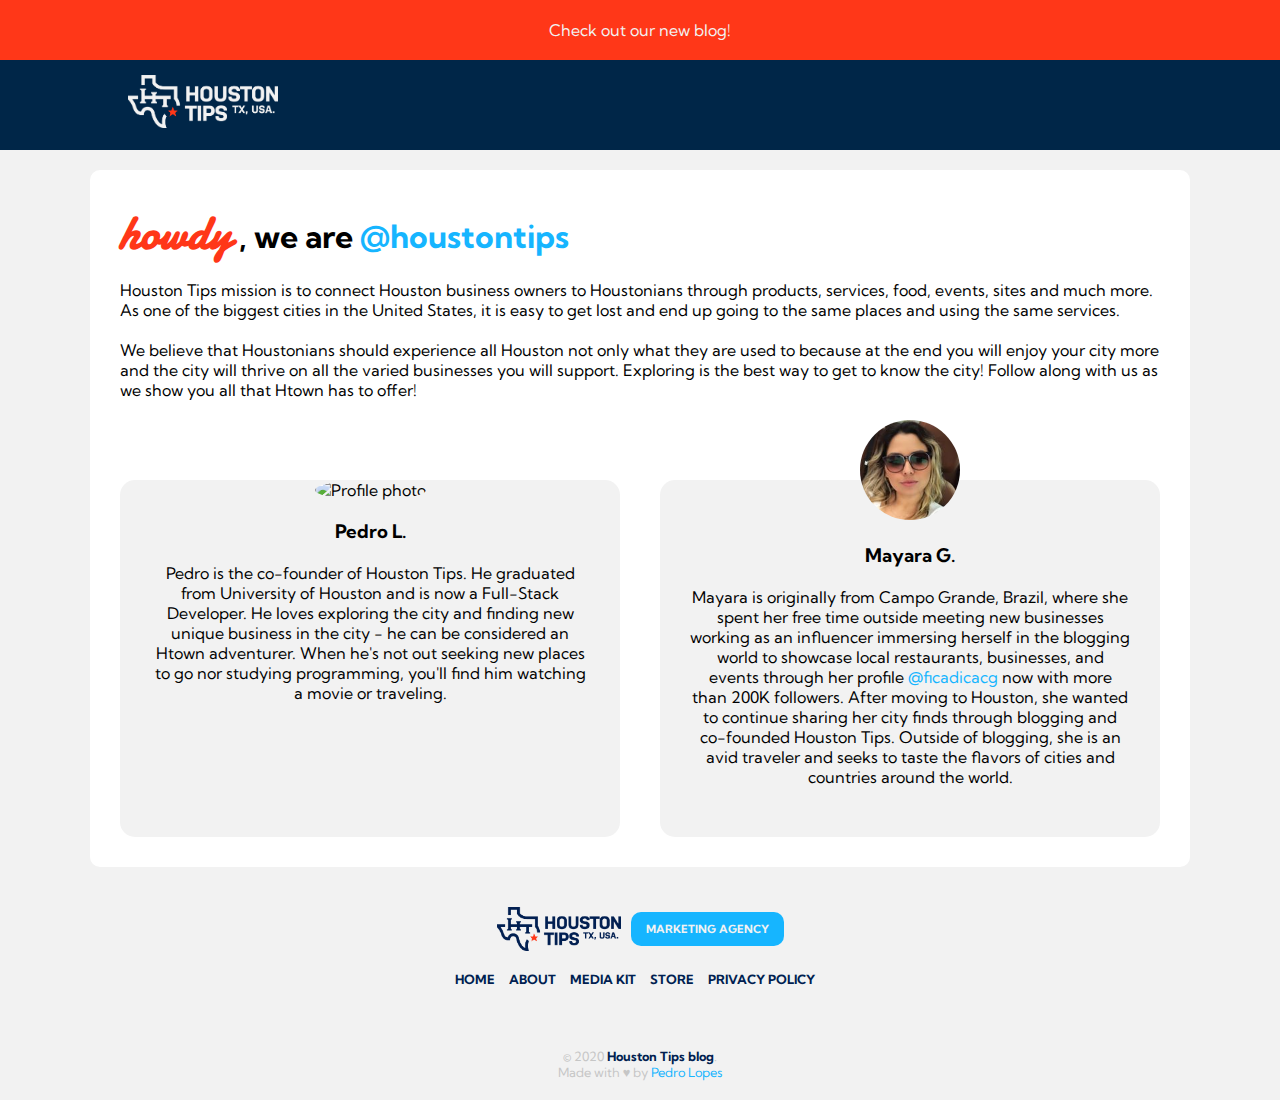
==== commit 3a67002c: "Updated nav menu" ====
--- a/about.html
+++ b/about.html
@@ -38,8 +38,8 @@
         <header>
             <div class="covid">
                 <div class="warning">
-                    <a href="https://covid19.apple.com/screening/">
-                        <p>Evaluate COVID-19 symptoms and understand next steps</p>
+                    <a href="https://www.houstontips.blog">
+                        <p>Check out our new blog!</p>
                     </a>
                 </div>
             </div>
@@ -66,6 +66,11 @@
                             <i class="fas fa-home"></i>Home
                         </li>
                     </a>
+                    <a href="https://www.houstontips.blog">
+                        <li>
+                            <i class="fa fa-pencil-square-o"></i>Blog
+                        </li>
+                    </a>
                     <a href="about.html">
                         <li>
                             <i class="far fa-address-card"></i>About
@@ -86,21 +91,21 @@
                             <i class="fas fa-ad"></i>Promotion
                         </li>
                     </a>
-                    <a href="mailto:partnership@houstontips.us">
+                    <!-- <a href="mailto:partnership@houstontips.us">
                         <li>
                             <i class="fas fa-handshake"></i>Partnership
                         </li>
-                    </a>
-                    <a href="https://teespring.com/stores/houstontips?page=1">
+                    </a> -->
+                    <!-- <a href="https://teespring.com/stores/houstontips?page=1">
                         <li>
                             <i class="fas fa-store"></i>Store
                         </li>
-                    </a>
-                    <a href="https://www.getrevue.co/profile/houstontips">
+                    </a> -->
+                    <!-- <a href="https://www.getrevue.co/profile/houstontips">
                         <li>
-                            <i class="fas fa-store"></i>Subscribe to our newsletter
+                            <i class="fas fa-store"></i>Subscribe to our blog
                         </li>
-                    </a>
+                    </a> -->
                 </ul>
             </div>
         </header>
